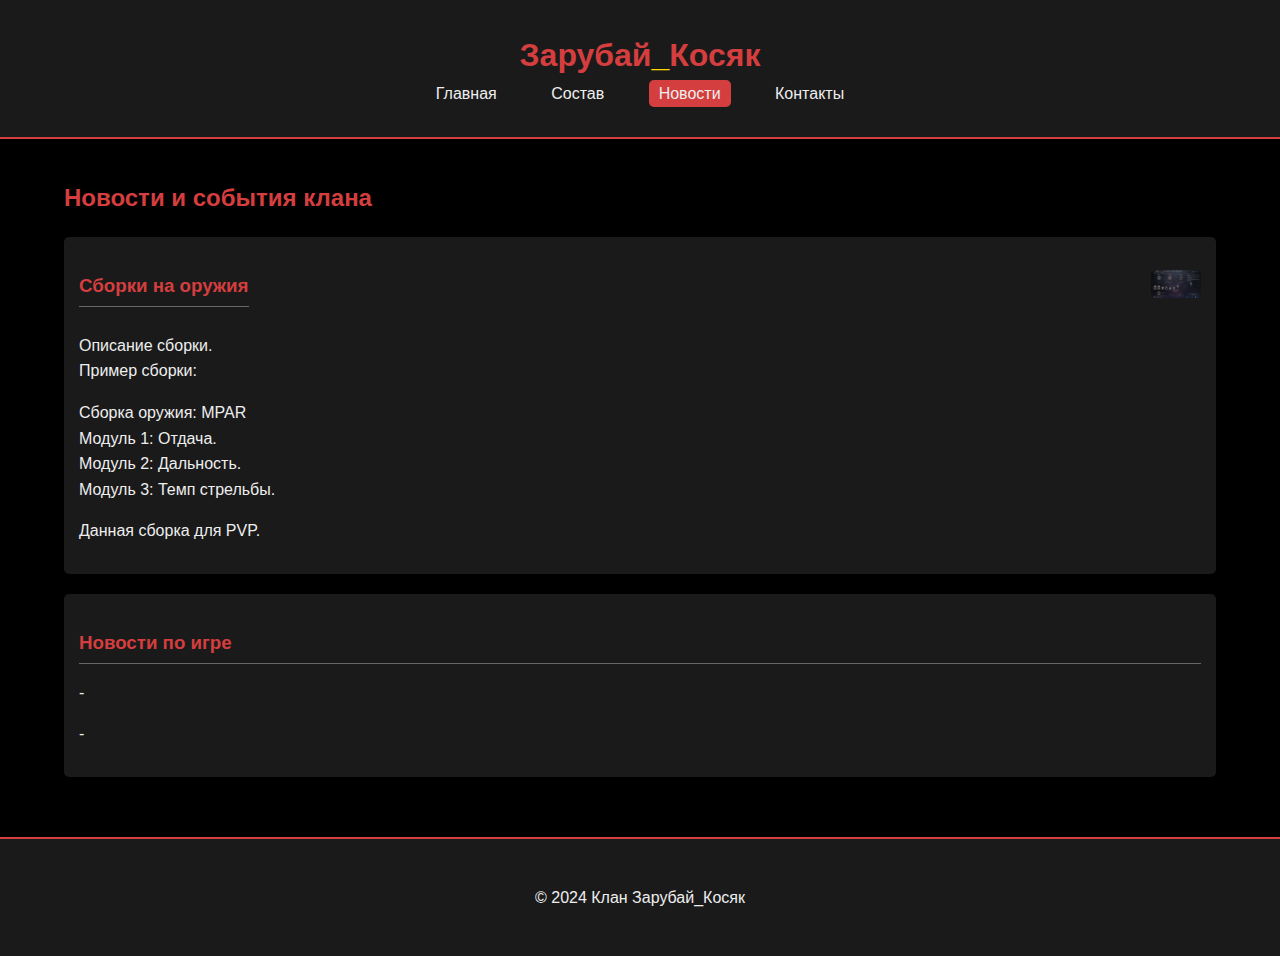
==== events.html @ e014ed29 "Update events.html" ====
<!DOCTYPE html>
<html lang="en">
<head>
    <meta charset="UTF-8">
    <meta name="viewport" content="width=device-width, initial-scale=1.0">
    <title>Клан Зарубай_Косяк - Новости</title>
     <link rel="stylesheet" href="style.css">
</head>
<body>
    <header>
       <div class="container">
            <h1>Зарубай<span class="gold">_</span>Косяк</h1>
             <nav>
                 <ul>
                    <li><a href="index.html">Главная</a></li>
                    <li><a href="team.html">Состав</a></li>
                   <li><a href="events.html" class="active">Новости</a></li>
                    <li><a href="contact.html">Контакты</a></li>
                </ul>
            </nav>
        </div>
    </header>
     <main class="container">
        <h2>Новости и события клана</h2>
        <div class="event">
    <div class="event-header">
        <h3>Сборки на оружия</h3>
        <img src="./images/MPAR.png" alt="Логотип сборок" class="event-logo">
    </div>
    <p>Описание сборки.<br>
       Пример сборки:</p>
    <p>Сборка оружия: MPAR
      <br>
      Модуль 1: Отдача.
       <br>
       Модуль 2: Дальность.
        <br>
        Модуль 3: Темп стрельбы.
    </p>
    <p>
        Данная сборка для PVP.
    </p>

</div>
          <div class="event">
            <h3>Новости по игре</h3>
            <p>-</p>
            <p>-</p>
         </div>
    </main>
    <footer>
         <div class="container">
             <p>&copy; 2024 Клан Зарубай_Косяк</p>
        </div>
    </footer>
</body>
</html>
---- style.css ----
body {
    font-family: 'Arial', sans-serif;
    margin: 0;
    padding: 0;
    background-color: #000000; /* Черный */
    color: #eee; /* Белый/светло-серый */
    line-height: 1.6;
}
.container {
    width: 90%;
    max-width: 1200px;
    margin: 0 auto;
    padding: 20px 0;
}

header {
    background-color: #1a1a1a; /* Темно-серый */
    border-bottom: 2px solid #d43e3e; /* Красный */
    padding: 10px 0;
    text-align: center;
}
header h1 {
    color: #d43e3e; /* Красный */
    margin: 0;
}
.gold{
    color: #ffd700;
}
header nav ul {
    list-style-type: none;
    margin: 0;
    padding: 0;
}
header nav ul li {
    display: inline;
    margin: 0 15px;
}
header nav ul li a {
    color: #eee; /* Белый */
    text-decoration: none;
    padding: 5px 10px;
    border-radius: 5px;
}
header nav ul li a:hover, header nav ul li a.active {
    background-color: #d43e3e; /* Красный на hover */
}

main {
    padding: 20px 0;
}
main h2 {
    color: #d43e3e; /* Красный */
    margin-bottom: 20px;
}
main p {
    margin-bottom: 15px;
}

.button-container {
    text-align: center;
    margin-top: 30px;
}
.button {
    display: inline-block;
    background-color: #d43e3e; /* Красный */
    color: #eee; /* Белый */
    padding: 10px 20px;
    text-decoration: none;
    border-radius: 5px;
}
.button:hover {
    background-color: #a82c2c; /* Более темный красный */
}

footer {
    background-color: #1a1a1a; /* Темно-серый */
    border-top: 2px solid #d43e3e; /* Красный */
    color: #eee; /* Белый */
    padding: 10px 0;
    text-align: center;
    margin-top: 20px;
}
.main-image{
    display: block;
    max-width: 50%;
    margin: 20px auto;
    border-radius: 8px;
    box-shadow: 0 0 10px #d43e3e;
}
.member {
    background-color: #1a1a1a;
    padding: 15px;
    margin-bottom: 20px;
    border-radius: 5px;
}
.member h3 {
    color: #d43e3e;
    margin-bottom: 10px;
    border-bottom: 1px solid #666;
    padding-bottom: 5px;
}
.event {
    background-color: #1a1a1a;
    padding: 15px;
    margin-bottom: 20px;
    border-radius: 5px;
}
.event h3 {
    color: #d43e3e;
    margin-bottom: 10px;
    border-bottom: 1px solid #666;
    padding-bottom: 5px;
}
.event-header {
     display: flex;
     align-items: center;
     justify-content: space-between;
}
.event-logo {
    max-width: 50px; /* Максимальная ширина для логотипов */
    height: auto; /* Автоматическая высота для сохранения пропорций */
    margin-left: 10px;
    border-radius: 5px;

}
form label{
    display: block;
    margin-bottom: 5px;
}
form input,
form textarea {
    margin-bottom: 15px;
    padding: 8px;
    border: 1px solid #666;
    background-color: #333;
    color: #eee;
    border-radius: 3px;
}
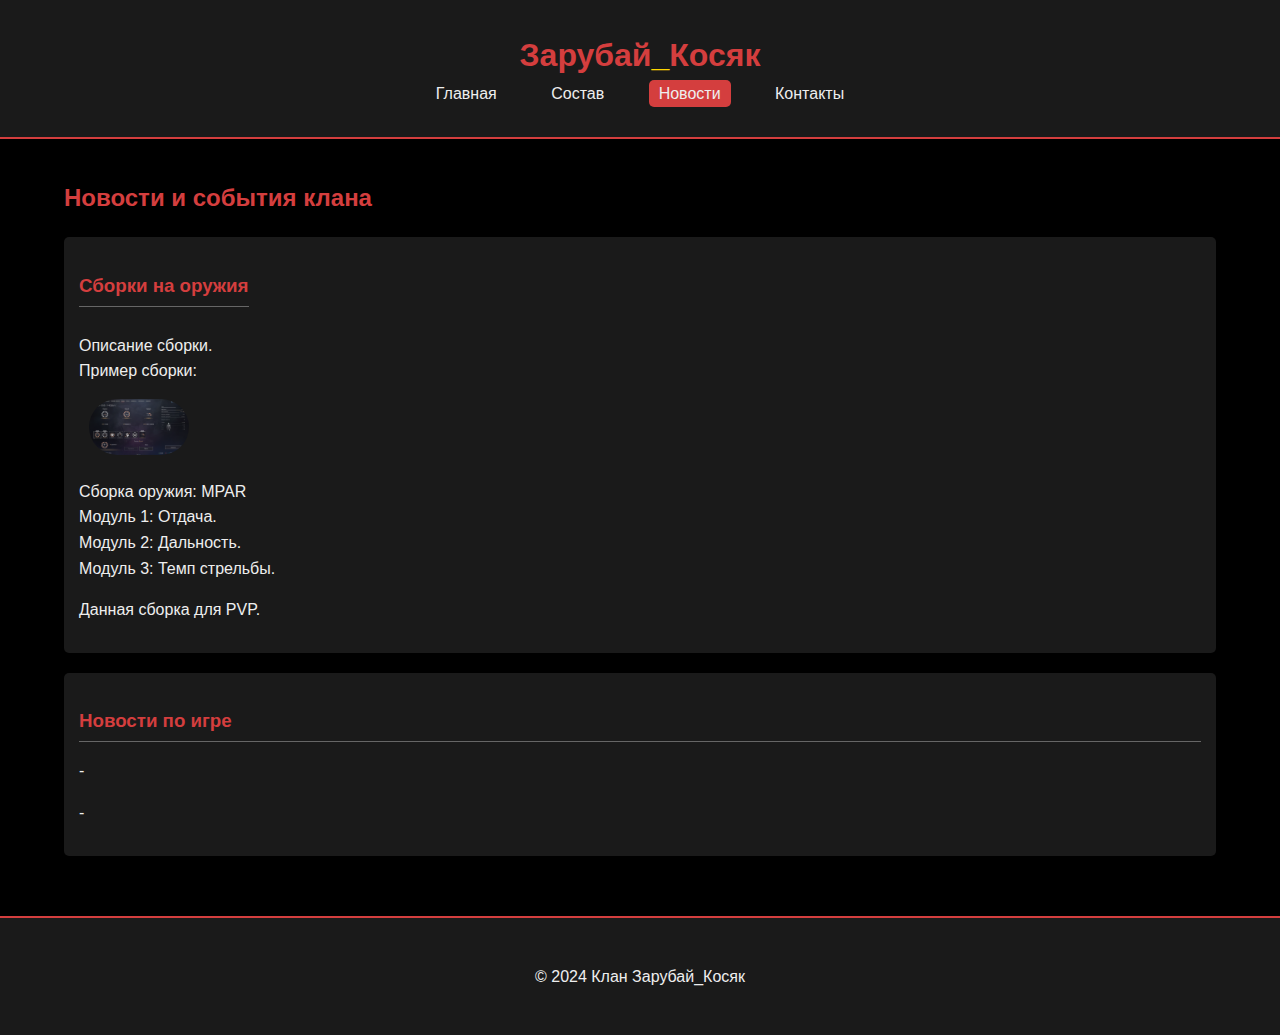
==== commit 4f453843: "Update events.html" ====
--- a/events.html
+++ b/events.html
@@ -25,10 +25,10 @@
         <div class="event">
     <div class="event-header">
         <h3>Сборки на оружия</h3>
-        <img src="./images/MPAR.png" alt="Логотип сборок" class="event-logo">
     </div>
     <p>Описание сборки.<br>
        Пример сборки:</p>
+    <img src="./images/MPAR.png" alt="Логотип сборок" class="event-logo">
     <p>Сборка оружия: MPAR
       <br>
       Модуль 1: Отдача.
--- a/style.css
+++ b/style.css
@@ -114,14 +114,13 @@
 .event-header {
      display: flex;
      align-items: center;
-     justify-content: space-between;
+     
 }
 .event-logo {
-    max-width: 50px; /* Максимальная ширина для логотипов */
-    height: auto; /* Автоматическая высота для сохранения пропорций */
+    max-width: 100px;
+    height: auto;
     margin-left: 10px;
-    border-radius: 5px;
-
+    border-radius: 50px;
 }
 form label{
     display: block;
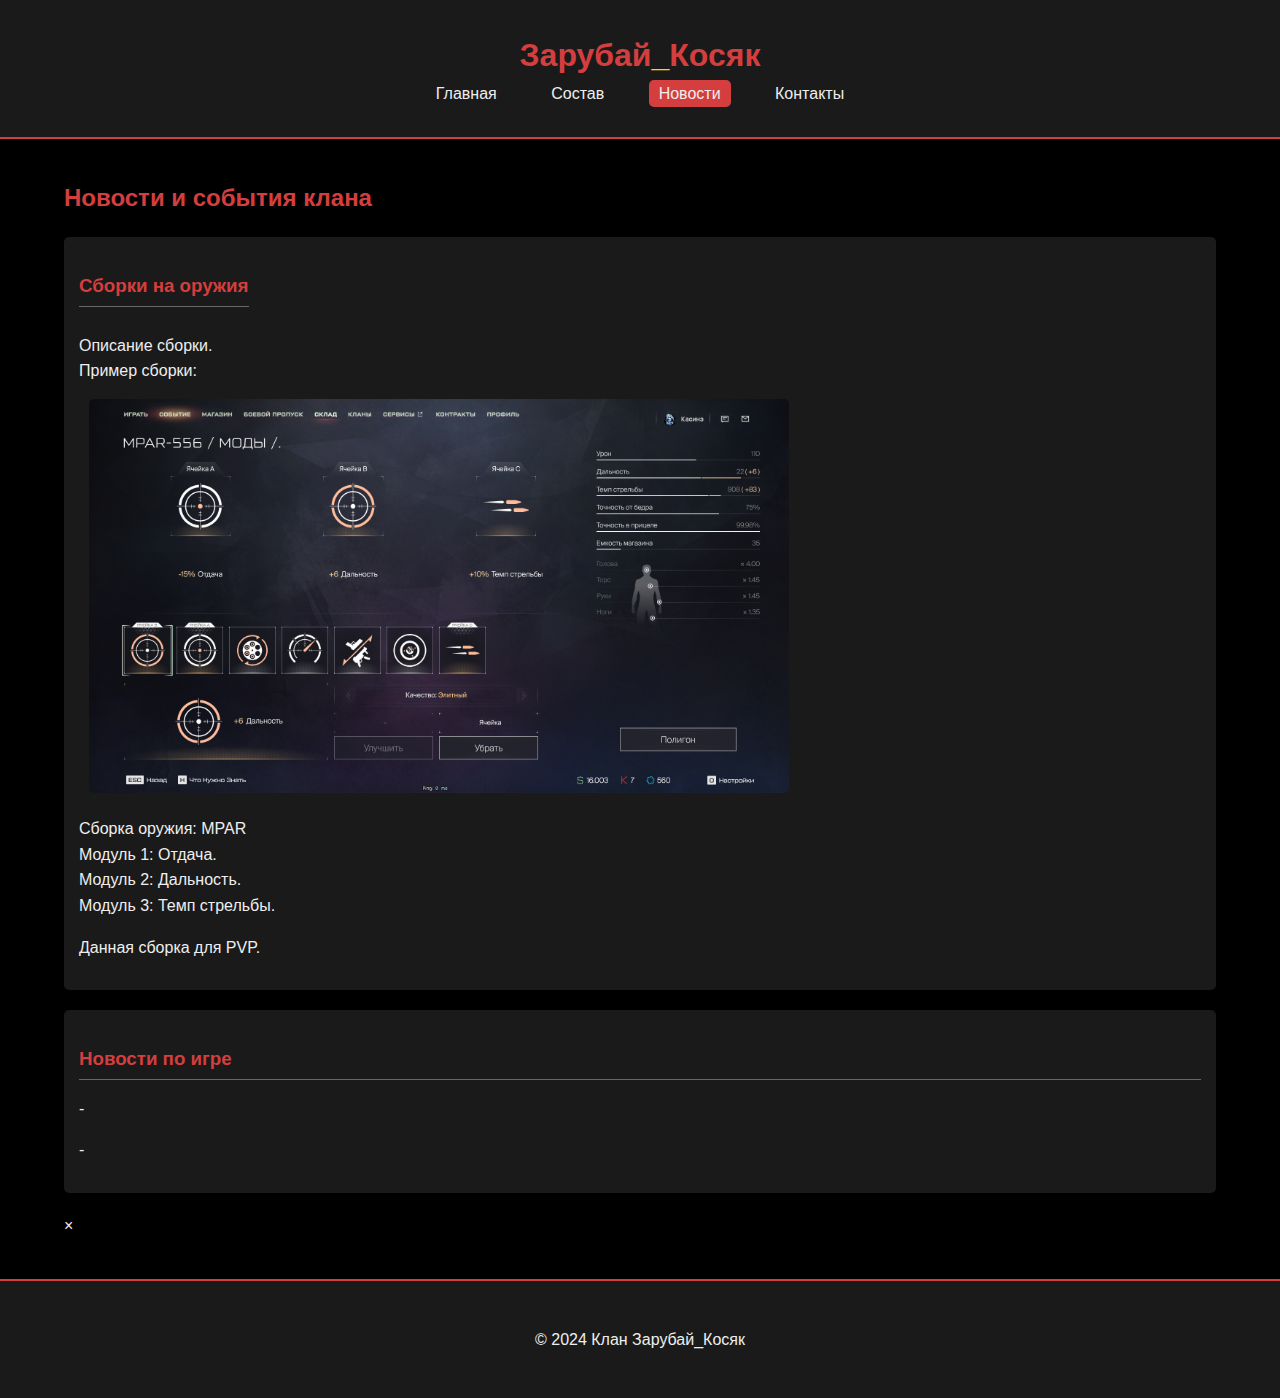
==== commit 5600e3b5: "Update events.html" ====
--- a/events.html
+++ b/events.html
@@ -47,6 +47,10 @@
             <p>-</p>
             <p>-</p>
          </div>
+         <div id="modal" class="modal" >
+      <span class="modal-close" onclick="closeModal()">&times;</span>
+       <img class="modal-content" id="modal-image">
+  </div>
     </main>
     <footer>
          <div class="container">
--- a/style.css
+++ b/style.css
@@ -114,13 +114,12 @@
 .event-header {
      display: flex;
      align-items: center;
-     
 }
 .event-logo {
-    max-width: 100px;
+    max-width: 700px;
     height: auto;
     margin-left: 10px;
-    border-radius: 50px;
+    border-radius: 5px;
 }
 form label{
     display: block;
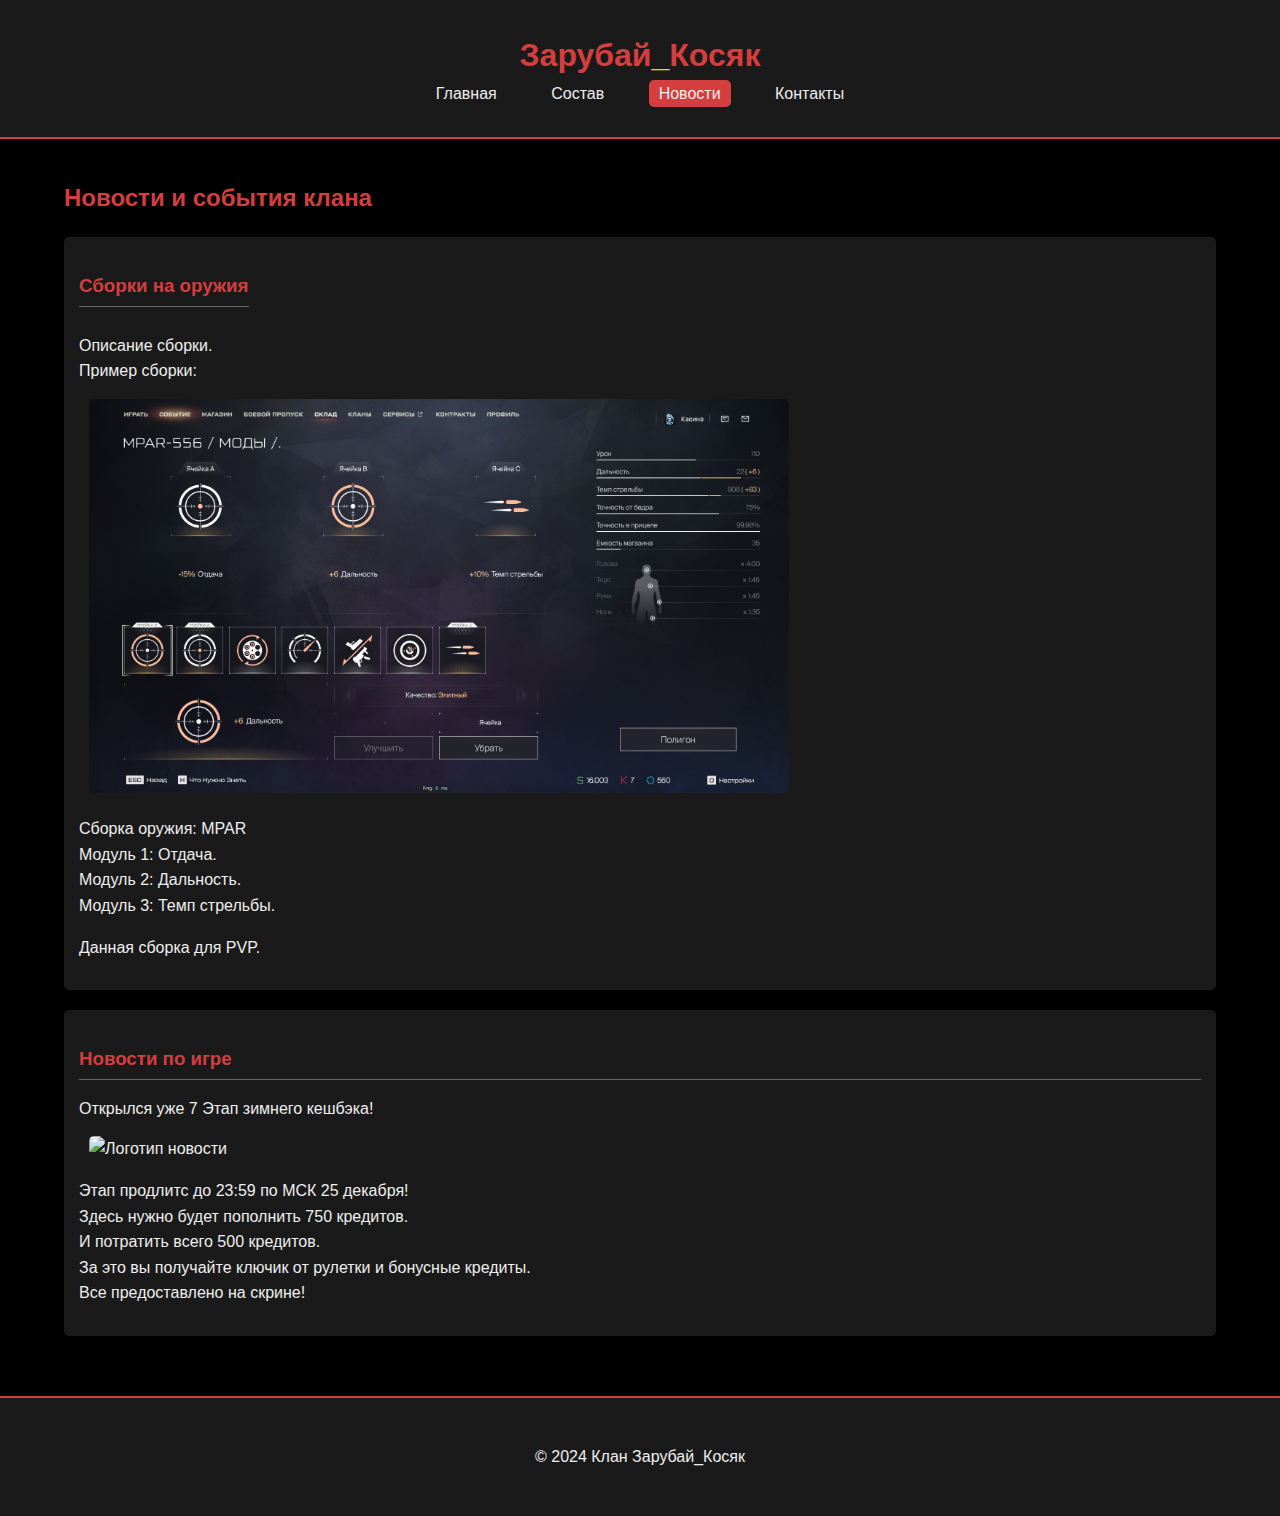
==== commit ed2b3627: "Update events.html" ====
--- a/events.html
+++ b/events.html
@@ -44,8 +44,18 @@
 </div>
           <div class="event">
             <h3>Новости по игре</h3>
-            <p>-</p>
-            <p>-</p>
+            <p>Открылся уже 7 Этап зимнего кешбэка!</p>
+              <img src="./images/7-Etap.png" alt="Логотип новости" class="event-logo">
+            <p>Этап продлитс до 23:59 по МСК 25 декабря!
+            <br>
+                Здесь нужно будет пополнить 750 кредитов.
+                <br>
+                И потратить всего 500 кредитов.
+                <br>
+                За это вы получайте ключик от рулетки и бонусные кредиты.
+                <br>
+                Все предоставлено на скрине!
+            </p>
          </div>
          <div id="modal" class="modal" >
       <span class="modal-close" onclick="closeModal()">&times;</span>
--- a/style.css
+++ b/style.css
@@ -134,3 +134,32 @@
     color: #eee;
     border-radius: 3px;
 }
+/* Стили для модального окна */
+.modal {
+    display: none;
+    position: fixed;
+    z-index: 1;
+    left: 0;
+    top: 0;
+    width: 100%;
+    height: 100%;
+    overflow: auto;
+    background-color: rgba(0,0,0,0.9);
+}
+
+.modal-content {
+    margin: auto;
+    display: block;
+    max-width: 90%;
+    max-height: 90%;
+}
+.modal-close {
+    position: absolute;
+    top: 15px;
+    right: 35px;
+    color: #f1f1f1;
+    font-size: 40px;
+    font-weight: bold;
+    transition: 0.3s;
+    cursor: pointer;
+}
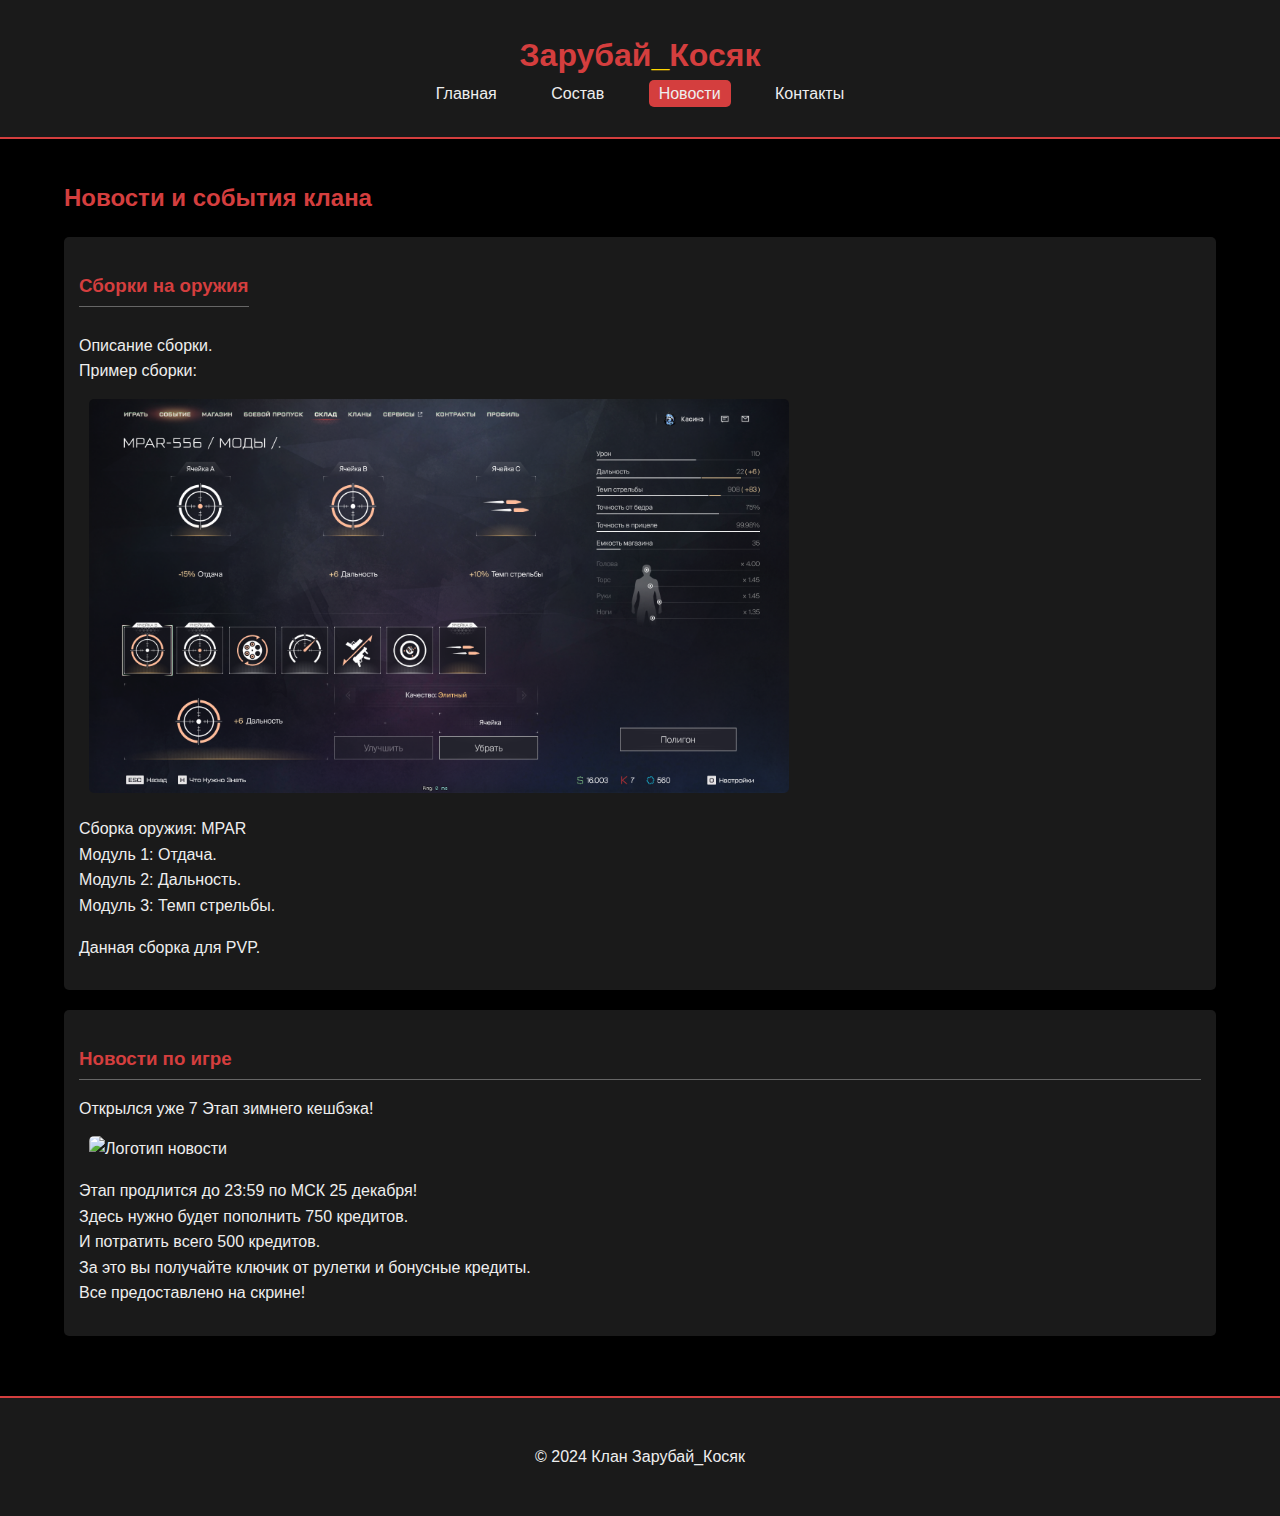
==== commit 755c22a1: "Update events.html" ====
--- a/events.html
+++ b/events.html
@@ -46,7 +46,7 @@
             <h3>Новости по игре</h3>
             <p>Открылся уже 7 Этап зимнего кешбэка!</p>
               <img src="./images/7-Etap.png" alt="Логотип новости" class="event-logo">
-            <p>Этап продлитс до 23:59 по МСК 25 декабря!
+            <p>Этап продлится до 23:59 по МСК 25 декабря!
             <br>
                 Здесь нужно будет пополнить 750 кредитов.
                 <br>
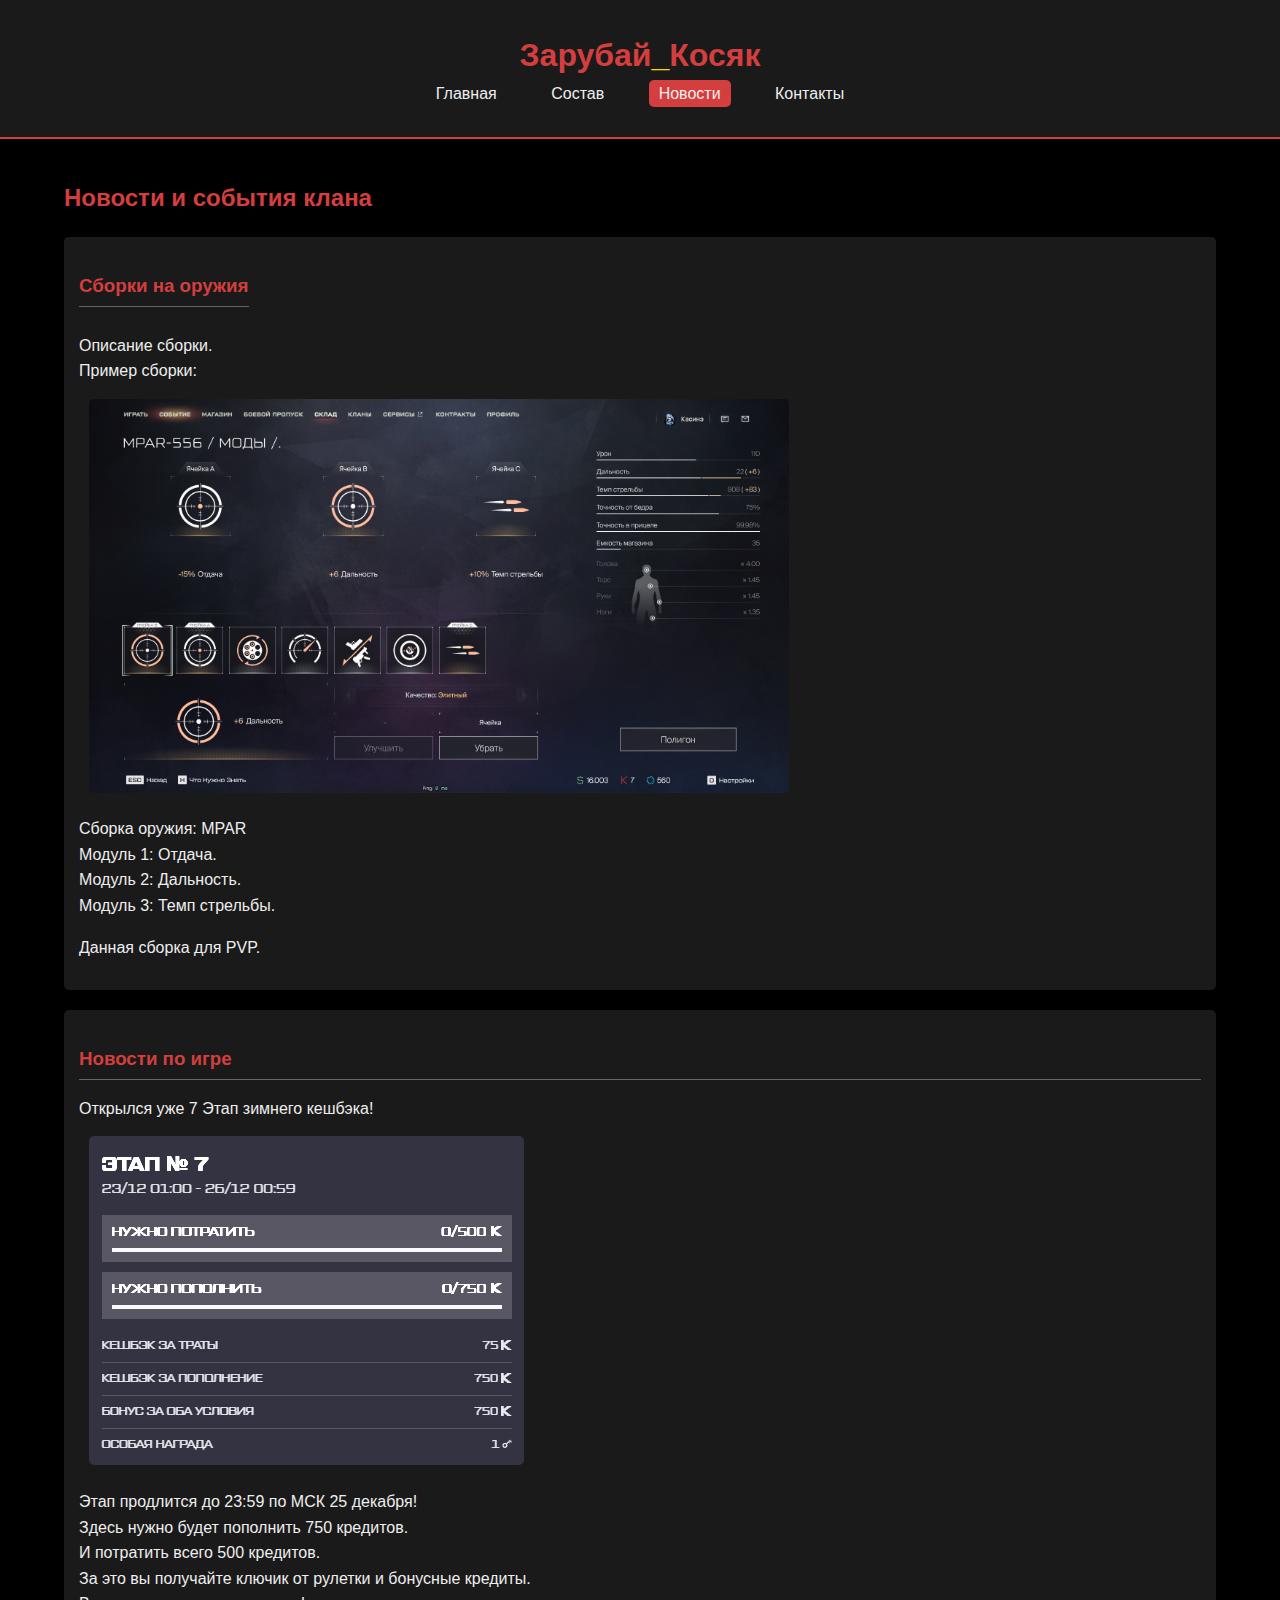
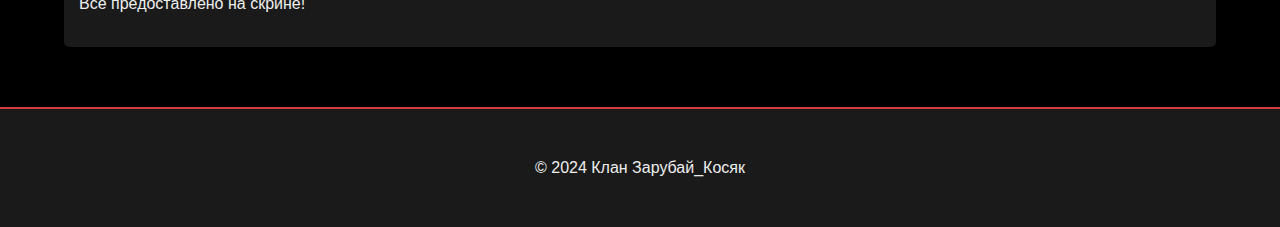
==== commit a49f4723: "Update events.html" ====
--- a/events.html
+++ b/events.html
@@ -45,7 +45,7 @@
           <div class="event">
             <h3>Новости по игре</h3>
             <p>Открылся уже 7 Этап зимнего кешбэка!</p>
-              <img src="./images/7-Etap.png" alt="Логотип новости" class="event-logo">
+              <img src="./images/7-Etaap.png" alt="Логотип новости" class="event-logo">
             <p>Этап продлится до 23:59 по МСК 25 декабря!
             <br>
                 Здесь нужно будет пополнить 750 кредитов.
@@ -61,6 +61,19 @@
       <span class="modal-close" onclick="closeModal()">&times;</span>
        <img class="modal-content" id="modal-image">
   </div>
+         <script>
+        function openModal(imageSrc) {
+            const modal = document.getElementById('modal');
+             const modalImage = document.getElementById('modal-image');
+            modalImage.src = imageSrc;
+            modal.style.display = 'block';
+        }
+
+        function closeModal() {
+            const modal = document.getElementById('modal');
+            modal.style.display = 'none';
+        }
+    </script>
     </main>
     <footer>
          <div class="container">
--- a/style.css
+++ b/style.css
@@ -163,3 +163,25 @@
     transition: 0.3s;
     cursor: pointer;
 }
+ /* Стили для экранов до 768px */
+        @media (max-width: 768px) {
+        .container {
+             width: 95%;
+           }
+        header nav ul li {
+            display: block;
+             margin: 10px 0;
+         }
+       .main-image{
+           max-width: 100%;
+        }
+    .event-logo{
+        max-width: 100%;
+    }
+       }
+        /* Стили для экранов до 576px*/
+        @media (max-width: 576px) {
+           header h1 {
+             font-size: 1.7em;
+        }
+    }
